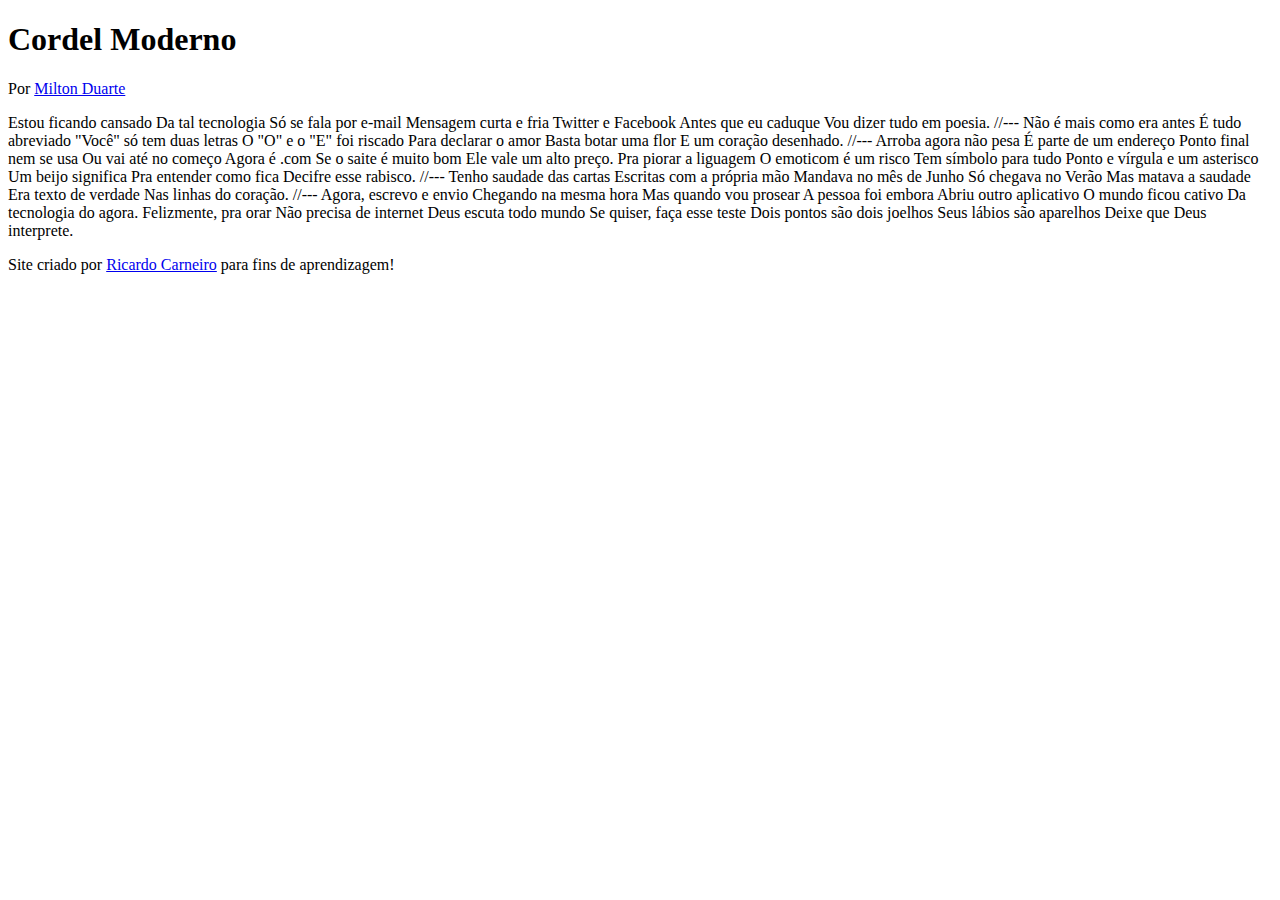
==== desafios/index.html @ d7acc7c6 "Atualizeid012" ====
<!DOCTYPE html>
<html lang="pt-br">
<head>
    <meta charset="UTF-8">
    <meta name="viewport" content="width=device-width, initial-scale=1.0">
    <title>Cordel Moderno</title>
</head>
<body>
        <header>
            <h1>Cordel Moderno</h1>
                <p>
                    Por <a href="SITE: https://www.recantodasletras.com.br/poesias/3186743" target="_blank">Milton Duarte</a>
                </p>
        </header>

    Estou ficando cansado
    Da tal tecnologia
    Só se fala por e-mail
    Mensagem curta e fria
    Twitter e Facebook
    Antes que eu caduque
    Vou dizer tudo em poesia.

    //---

    Não é mais como era antes
    É tudo abreviado
    "Você" só tem duas letras
    O "O" e o "E" foi riscado
    Para declarar o amor
    Basta botar uma flor
    E um coração desenhado.

    //---

    Arroba agora não pesa
    É parte de um endereço
    Ponto final nem se usa
    Ou vai até no começo
    Agora é .com
    Se o saite é muito bom
    Ele vale um alto preço.

    Pra piorar a liguagem
    O emoticom é um risco
    Tem símbolo para tudo
    Ponto e vírgula e um asterisco
    Um beijo significa
    Pra entender como fica
    Decifre esse rabisco.

    //---

    Tenho saudade das cartas
    Escritas com a própria mão
    Mandava no mês de Junho
    Só chegava no Verão
    Mas matava a saudade
    Era texto de verdade
    Nas linhas do coração.

    //---

    Agora, escrevo e envio
    Chegando na mesma hora
    Mas quando vou prosear
    A pessoa foi embora
    Abriu outro aplicativo
    O mundo ficou cativo
    Da tecnologia do agora.

    Felizmente, pra orar
    Não precisa de internet
    Deus escuta todo mundo
    Se quiser, faça esse teste
    Dois pontos são dois joelhos
    Seus lábios são aparelhos
    Deixe que Deus interprete.
    <footer>
        <p>Site criado por <a href="https://github.com/C4n2h4" target="_blank">Ricardo Carneiro</a> para fins de aprendizagem!</p>
    </footer>
</body>
</html>
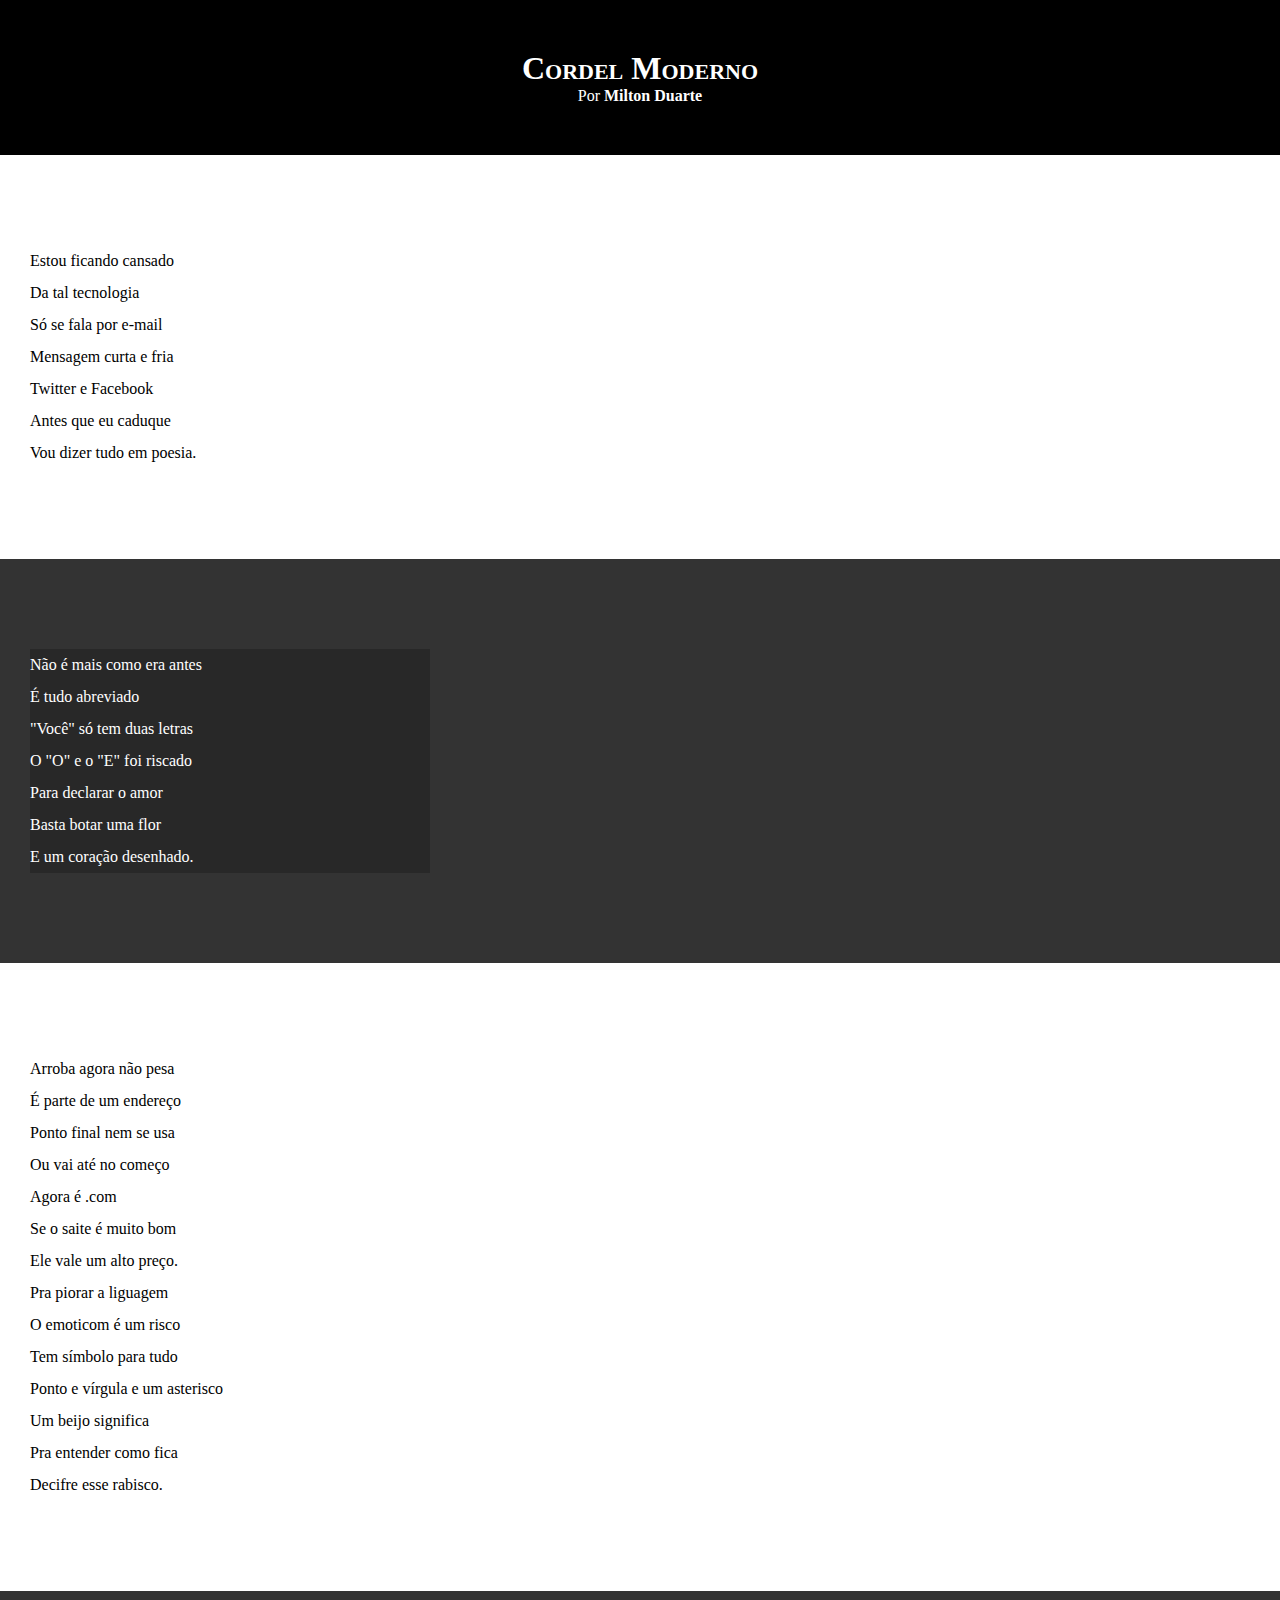
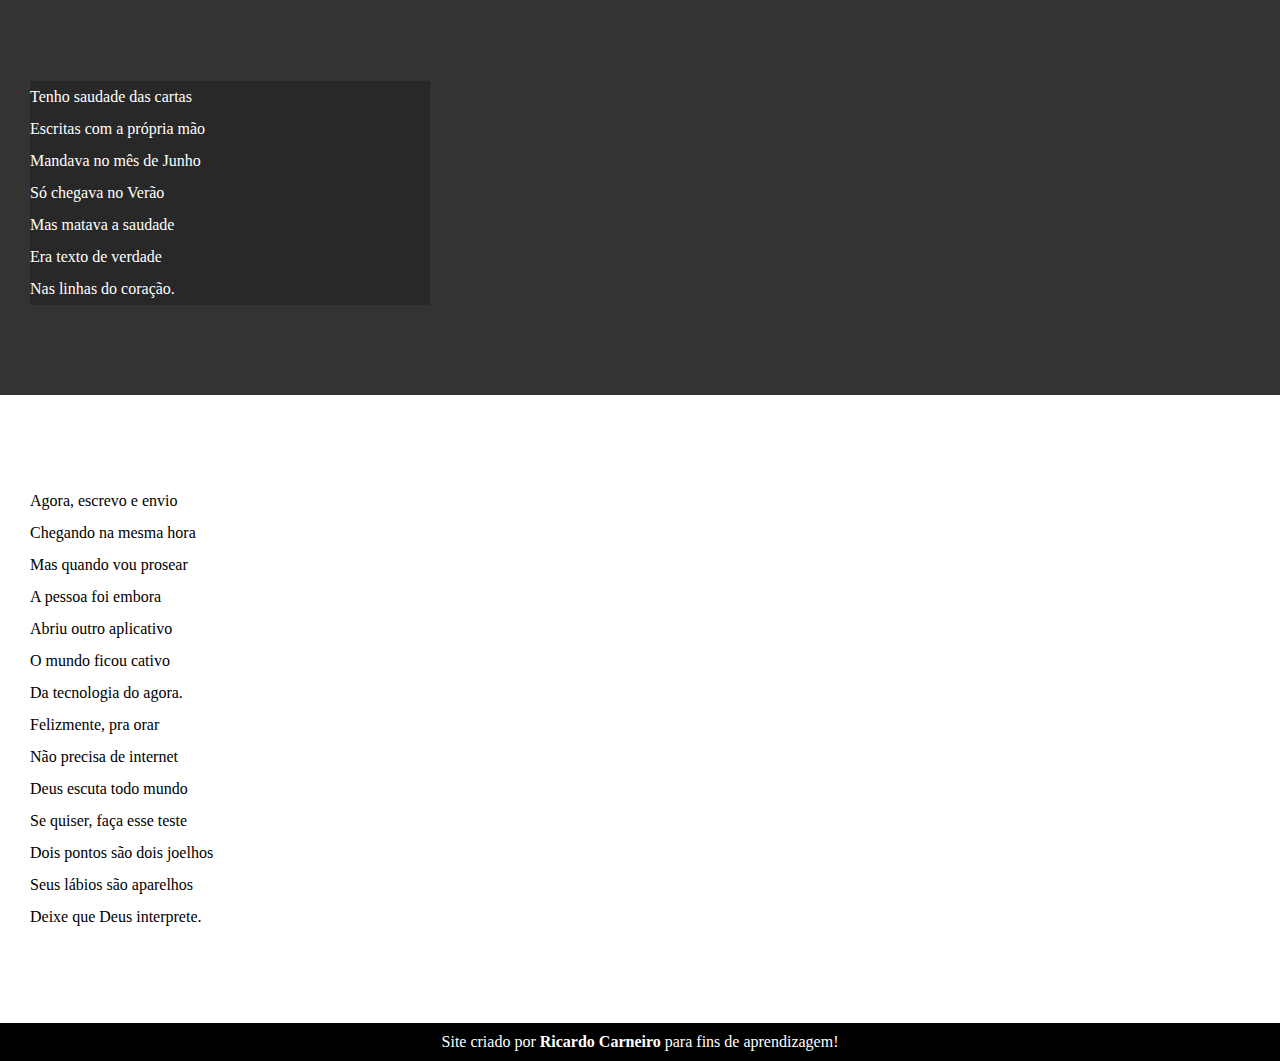
==== commit 0ddee083: "2atualizaçãod012" ====
--- a/desafios/index.html
+++ b/desafios/index.html
@@ -4,78 +4,104 @@
     <meta charset="UTF-8">
     <meta name="viewport" content="width=device-width, initial-scale=1.0">
     <title>Cordel Moderno</title>
+    <link rel="stylesheet" href="estilo/style.css">
 </head>
 <body>
         <header>
             <h1>Cordel Moderno</h1>
                 <p>
-                    Por <a href="SITE: https://www.recantodasletras.com.br/poesias/3186743" target="_blank">Milton Duarte</a>
+                    Por <a href="https://www.recantodasletras.com.br/poesias/3186743" target="_blank">Milton Duarte</a>
                 </p>
         </header>
 
-    Estou ficando cansado
-    Da tal tecnologia
-    Só se fala por e-mail
-    Mensagem curta e fria
-    Twitter e Facebook
-    Antes que eu caduque
-    Vou dizer tudo em poesia.
+    <section class="normal">
+        <p>
+            Estou ficando cansado<br>
+            Da tal tecnologia<br>
+            Só se fala por e-mail<br>
+            Mensagem curta e fria<br>
+            Twitter e Facebook<br>
+            Antes que eu caduque<br>
+            Vou dizer tudo em poesia.
+        </p>
+    </section>
 
-    //---
 
-    Não é mais como era antes
-    É tudo abreviado
-    "Você" só tem duas letras
-    O "O" e o "E" foi riscado
-    Para declarar o amor
-    Basta botar uma flor
-    E um coração desenhado.
 
-    //---
+    <section class="imagem">
+        <p>
+            Não é mais como era antes<br>
+            É tudo abreviado<br>
+            "Você" só tem duas letras<br>
+            O "O" e o "E" foi riscado<br>
+            Para declarar o amor<br>
+            Basta botar uma flor<br>
+            E um coração desenhado.
+        </p>
+    </section>
 
-    Arroba agora não pesa
-    É parte de um endereço
-    Ponto final nem se usa
-    Ou vai até no começo
-    Agora é .com
-    Se o saite é muito bom
-    Ele vale um alto preço.
+  
 
-    Pra piorar a liguagem
-    O emoticom é um risco
-    Tem símbolo para tudo
-    Ponto e vírgula e um asterisco
-    Um beijo significa
-    Pra entender como fica
-    Decifre esse rabisco.
+    <section class="normal">
+        
+        <p>
+                Arroba agora não pesa<br>
+                É parte de um endereço<br>
+                Ponto final nem se usa<br>
+                Ou vai até no começo<br>
+                Agora é .com<br>
+                Se o saite é muito bom<br>
+                Ele vale um alto preço.
+        </p>
 
-    //---
+        <p>
+                Pra piorar a liguagem<br>
+                O emoticom é um risco<br>
+                Tem símbolo para tudo<br>
+                Ponto e vírgula e um asterisco<br>
+                Um beijo significa<br>
+                Pra entender como fica<br>
+                Decifre esse rabisco.
+        </p>
+        
+    </section>
 
-    Tenho saudade das cartas
-    Escritas com a própria mão
-    Mandava no mês de Junho
-    Só chegava no Verão
-    Mas matava a saudade
-    Era texto de verdade
-    Nas linhas do coração.
 
-    //---
 
-    Agora, escrevo e envio
-    Chegando na mesma hora
-    Mas quando vou prosear
-    A pessoa foi embora
-    Abriu outro aplicativo
-    O mundo ficou cativo
-    Da tecnologia do agora.
+    <section class="imagem">
+        <p>
+            Tenho saudade das cartas<br>
+            Escritas com a própria mão<br>
+            Mandava no mês de Junho<br>
+            Só chegava no Verão<br>
+            Mas matava a saudade<br>
+            Era texto de verdade<br>
+            Nas linhas do coração.
+        </p>
+    </section>
 
-    Felizmente, pra orar
-    Não precisa de internet
-    Deus escuta todo mundo
-    Se quiser, faça esse teste
-    Dois pontos são dois joelhos
-    Seus lábios são aparelhos
-    Deixe que Deus interprete.
+    
+
+    <section class="normal">
+        
+        <p>
+            Agora, escrevo e envio<br>
+            Chegando na mesma hora<br>
+            Mas quando vou prosear<br>
+            A pessoa foi embora<br>
+            Abriu outro aplicativo<br>
+            O mundo ficou cativo<br>
+            Da tecnologia do agora.
+        </p>
+        <p> Felizmente, pra orar<br>
+            Não precisa de internet<br>
+            Deus escuta todo mundo<br>
+            Se quiser, faça esse teste<br>
+            Dois pontos são dois joelhos<br>
+            Seus lábios são aparelhos<br>
+            Deixe que Deus interprete.
+        </p>
+    </section>
     <footer>
         <p>Site criado por <a href="https://github.com/C4n2h4" target="_blank">Ricardo Carneiro</a> para fins de aprendizagem!</p>
     </footer>
--- a/desafios/estilo/style.css
+++ b/desafios/estilo/style.css
@@ -0,0 +1,56 @@
+@charset "UTF-8";
+
+*{
+    margin: 0px;
+    padding: 0px;
+}
+
+html, body{
+    min-height: 100vh;
+    background-color: darkgrey;
+}
+
+header{
+    background-color: black;
+    color: white;
+    text-align: center;
+}
+header > h1{
+    padding-top: 50px;
+    font-variant: small-caps;
+}
+header > p{
+    padding-bottom: 50px;
+}
+a{
+    color: white;
+    text-decoration: none;
+    font-weight: bolder;
+}
+header a:hover, footer a:hover{
+    text-decoration: underline;
+}
+section{
+    padding-top: 10vh;
+    padding-bottom: 10vh;
+    line-height: 2em;
+    padding-left: 30px;
+}
+section.normal{
+    background-color: white;
+    color: black;
+}
+section.imagem{
+    background-color: rgb(51, 51, 51);
+    color: white;
+}
+section.imagem > p{
+    background-color: rgba(0, 0, 0, 0.205);
+    width: 400px;
+}
+footer{
+    background-color: black;
+    color: white;
+    text-align: center;
+    padding: 10px;
+}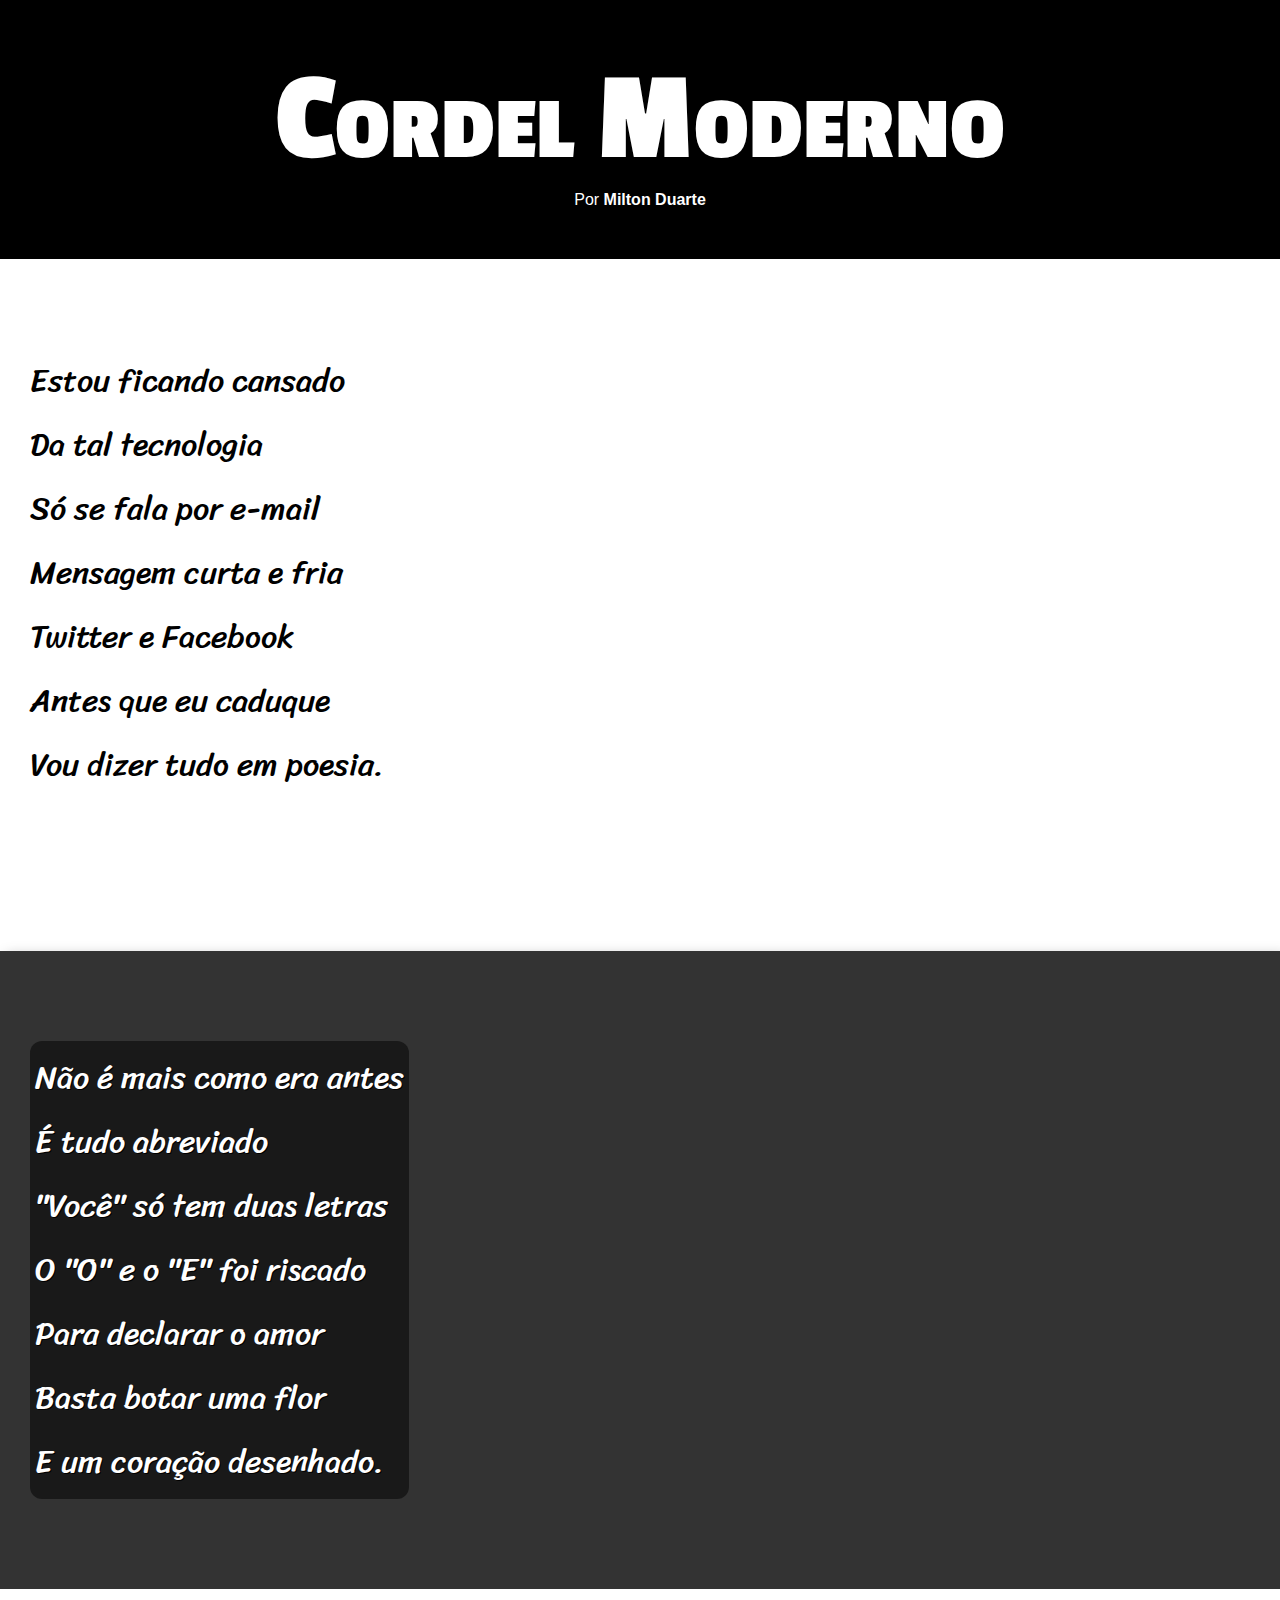
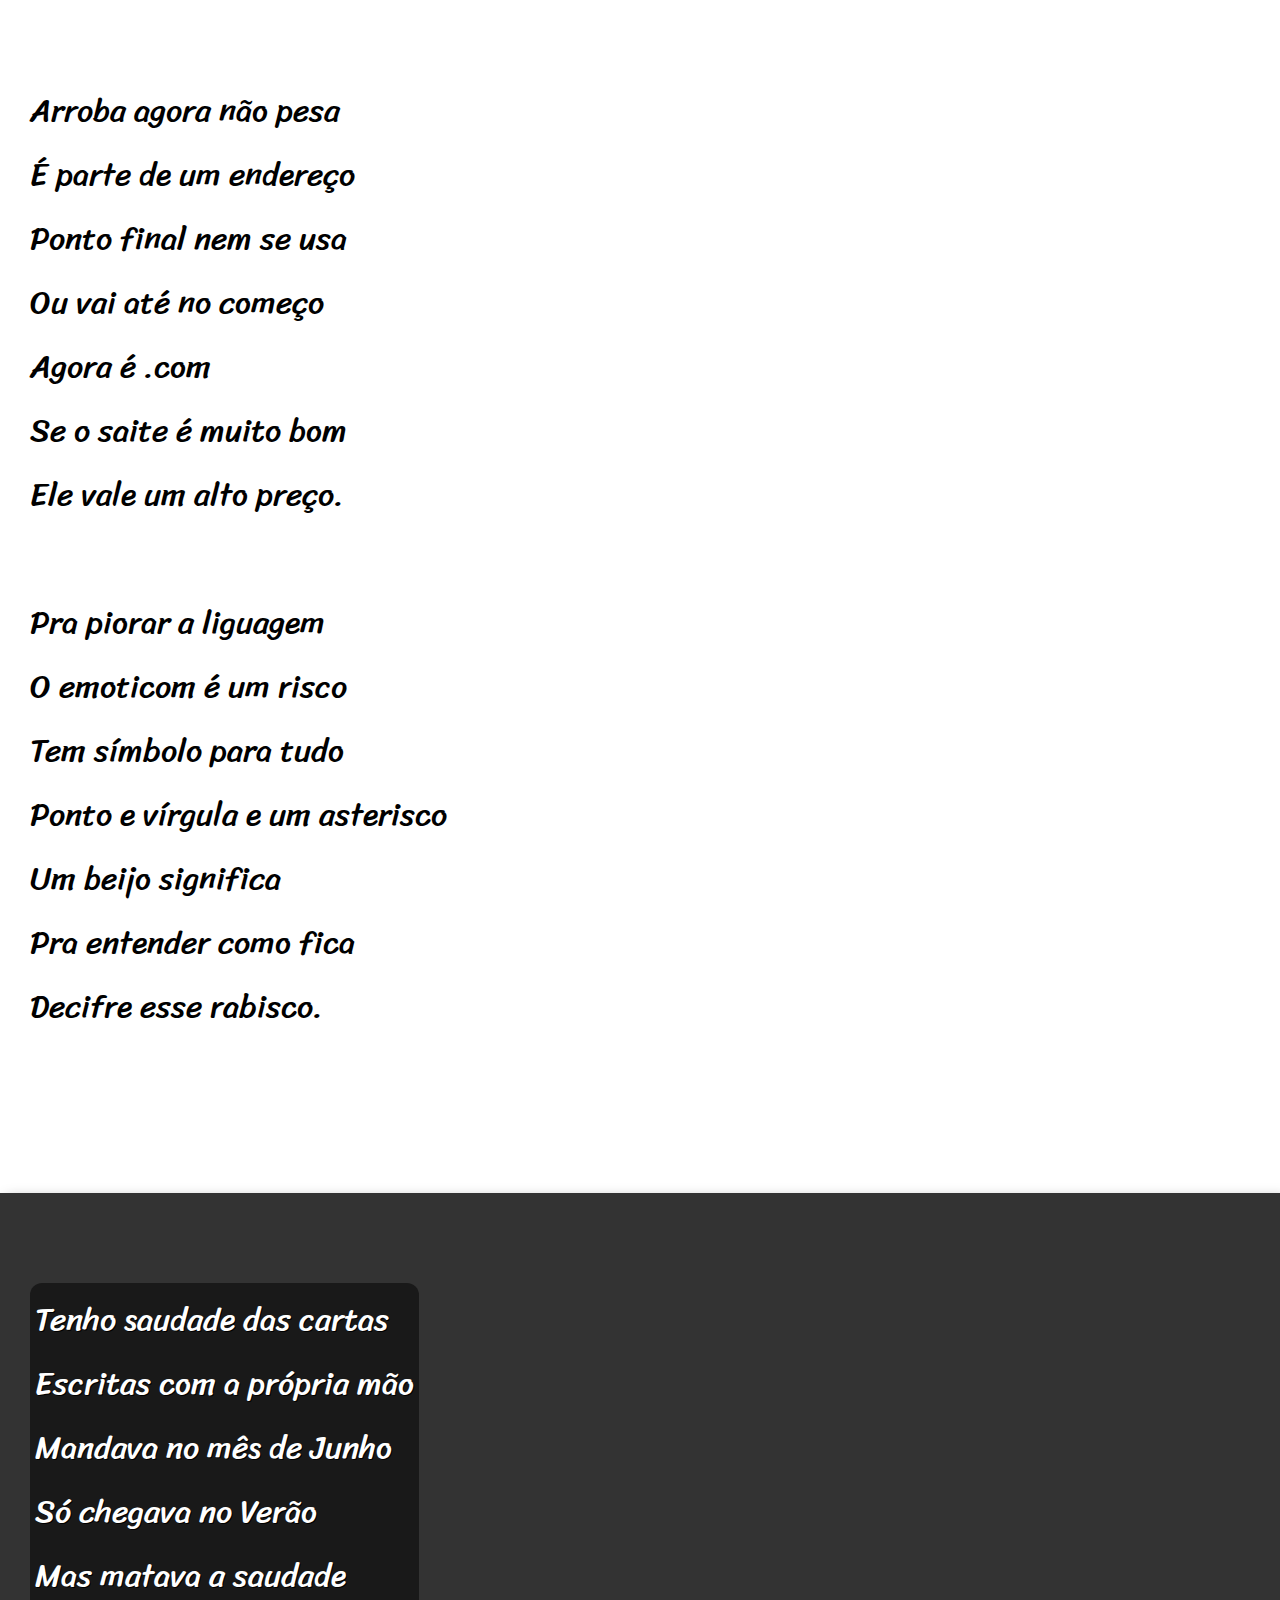
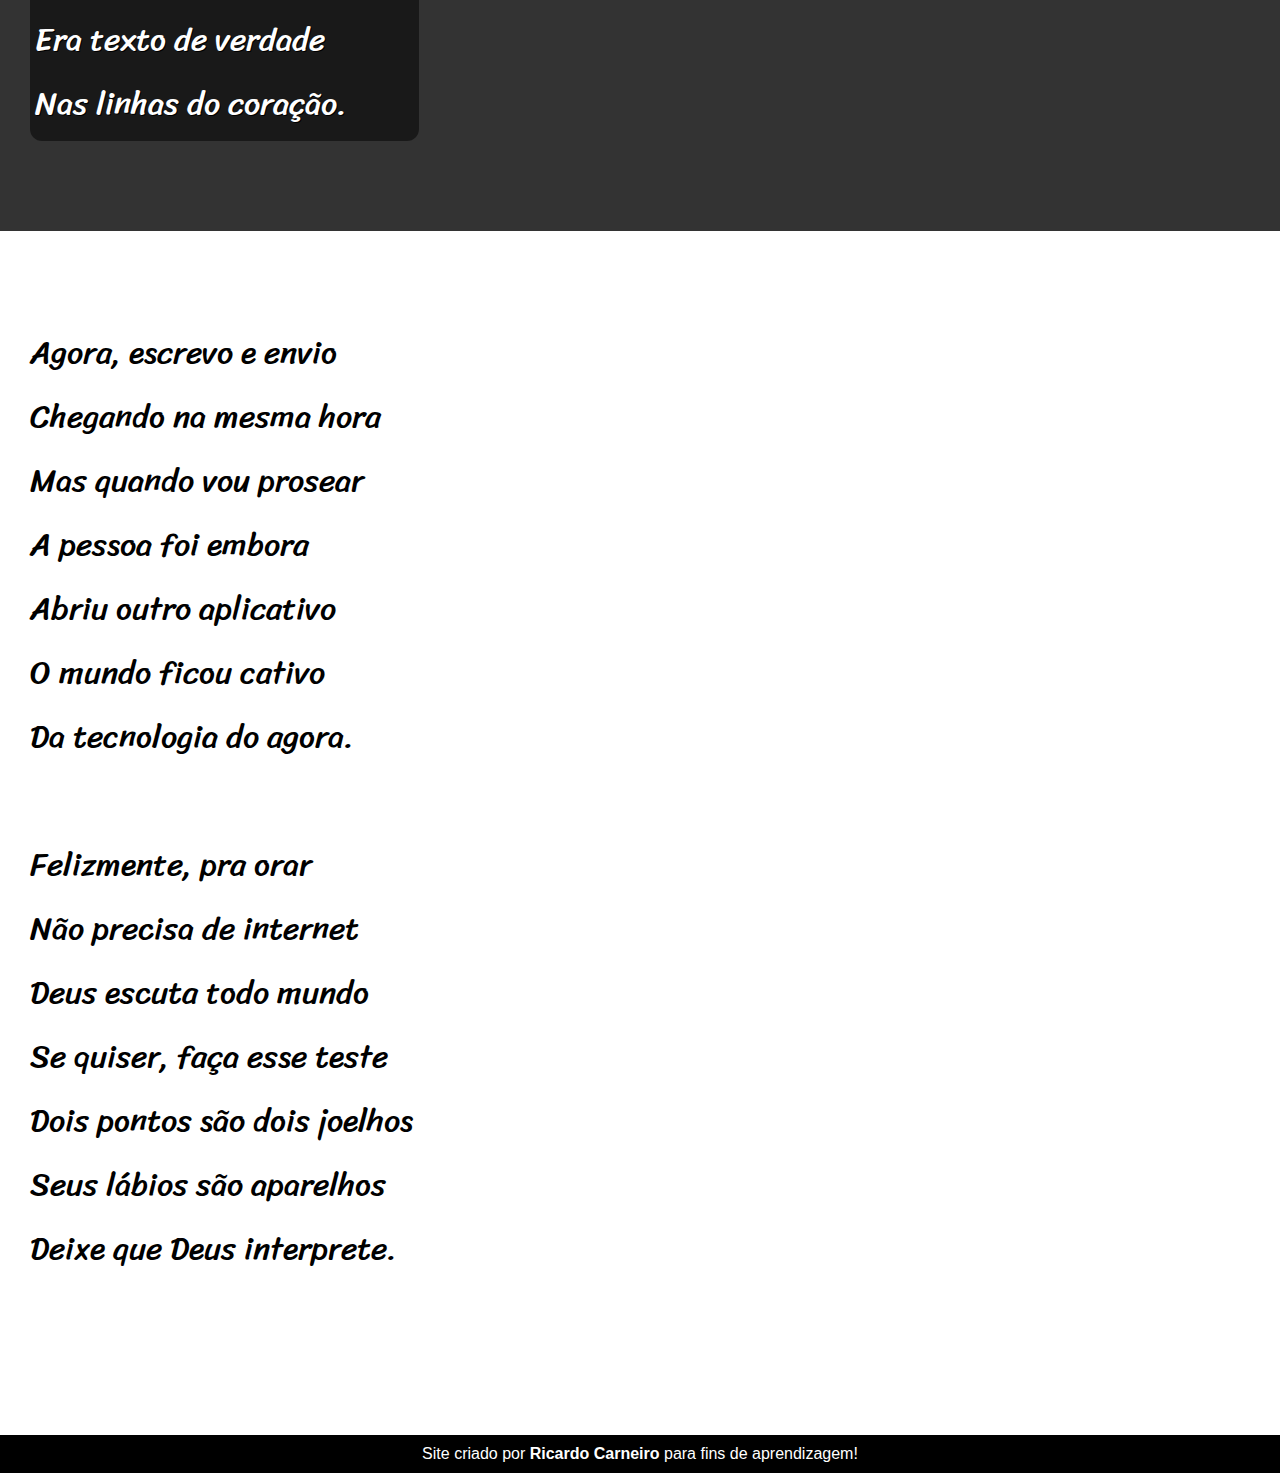
==== commit 8f59075e: "3atualizacaod012" ====
--- a/desafios/index.html
+++ b/desafios/index.html
@@ -4,7 +4,7 @@
     <meta charset="UTF-8">
     <meta name="viewport" content="width=device-width, initial-scale=1.0">
     <title>Cordel Moderno</title>
-    <link rel="stylesheet" href="estilo/style.css">
+    <link rel="stylesheet" href="style.css">
 </head>
 <body>
         <header>
@@ -28,7 +28,7 @@
 
 
 
-    <section class="imagem">
+    <section class="imagem" id="img01">
         <p>
             Não é mais como era antes<br>
             É tudo abreviado<br>
@@ -68,7 +68,7 @@
 
 
 
-    <section class="imagem">
+    <section class="imagem" id="img02">
         <p>
             Tenho saudade das cartas<br>
             Escritas com a própria mão<br>
--- a/desafios/style.css
+++ b/desafios/style.css
@@ -0,0 +1,87 @@
+@charset "UTF-8";
+@import url('https://fonts.googleapis.com/css2?family=Sriracha&display=swap');
+@import url('https://fonts.googleapis.com/css2?family=Passion+One&display=swap');
+
+:root{
+    --fonte1: Verdana, Geneva, Tahoma, sans-serif;
+    --fonte2: 'Passion One', cursive;
+    --fonte3: 'Sriracha', cursive;
+}
+*{
+    margin: 0px;
+    padding: 0px;
+    font-size: 1em;
+}
+
+html, body{
+    min-height: 100vh;
+    background-color: darkgrey;
+    font-family: var(--fonte1);
+}
+
+header{
+    background-color: black;
+    color: white;
+    text-align: center;
+}
+header > h1{
+    padding-top: 50px;
+    font-variant: small-caps;
+    font-family: var(--fonte2);
+    font-size: 10vw;
+}
+header > p{
+    padding-bottom: 50px;
+}
+a{
+    color: white;
+    text-decoration: none;
+    font-weight: bolder;
+}
+header a:hover, footer a:hover{
+    text-decoration: underline;
+}
+section{
+    padding-top: 10vh;
+    padding-bottom: 10vh;
+    line-height: 2em;
+    padding-left: 30px;
+    font-family: var(--fonte3);
+    font-size: 2.5vw;
+}
+section > p{
+    padding-bottom: 2em;
+}
+section.normal{
+    background-color: white;
+    color: black;
+}
+section.imagem{
+    background-color: rgb(51, 51, 51);
+    color: white;
+    box-shadow: 6px 6px 13px 0px rgba(0, 0, 0, 0.404);
+    background-attachment: fixed;
+}
+section.imagem > p{
+    background-color: rgba(0, 0, 0, 0.507);
+    display: inline-block;
+    padding: 5px;
+    text-shadow: 1px 1px 0 black;
+    border-radius: 12px;
+    background-size: cover;
+    
+}
+section#img01{
+    background-image: url(../desafios/d012/imagens/background001.jpg);
+    background-position: right center;
+}
+section#img02{
+    background-image: url(../desafios/d012/imagens/background002.jpg);
+    
+}
+footer{
+    background-color: black;
+    color: white;
+    text-align: center;
+    padding: 10px;
+}